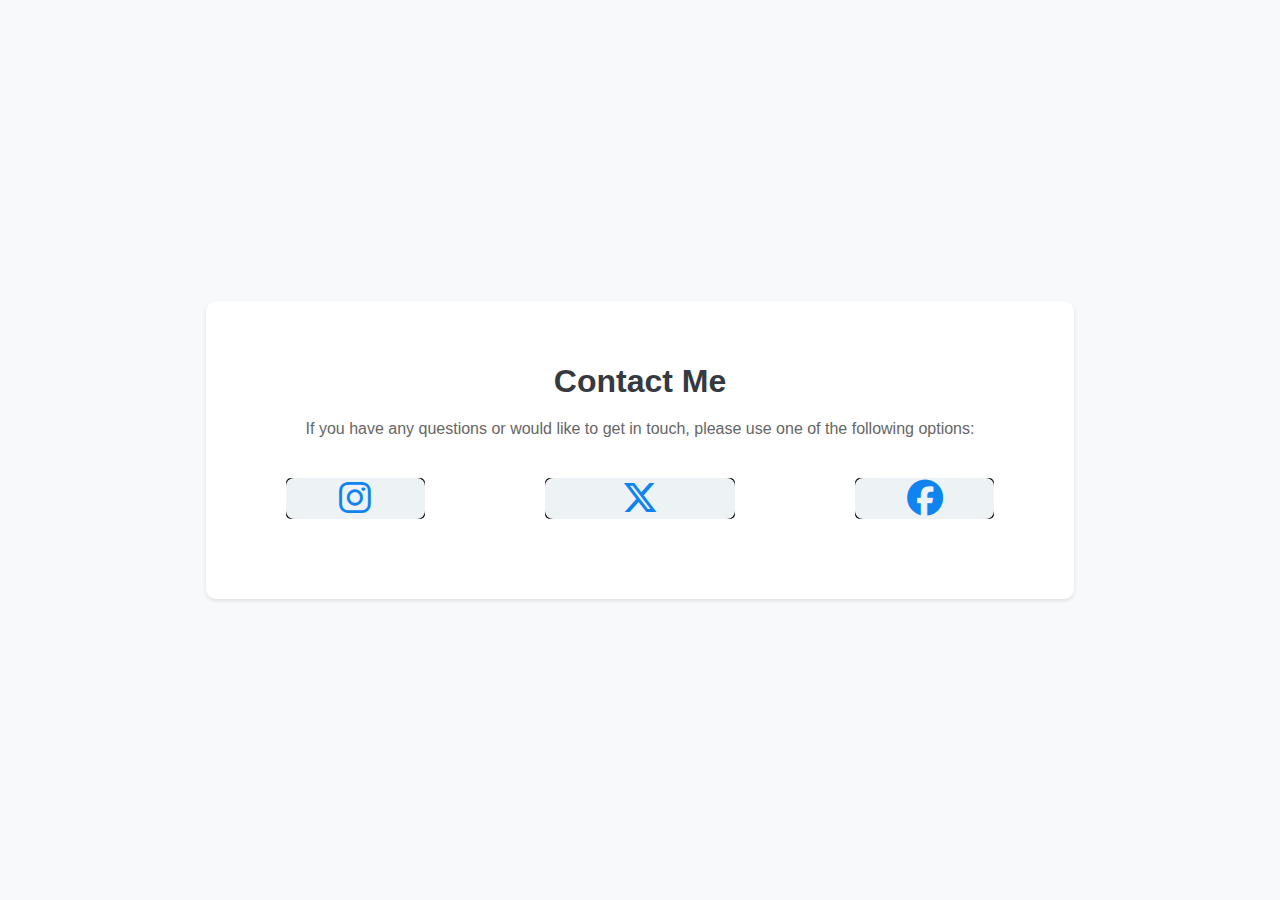
==== index4.html @ d08b8e78 "Add files via upload" ====
<!DOCTYPE html>
<html lang="en">
  <head>
    <meta charset="UTF-8" />
    <meta name="viewport" content="width=device-width, initial-scale=1.0" />
    <title>Document</title>
    <link
      rel="stylesheet"
      href="https://cdnjs.cloudflare.com/ajax/libs/font-awesome/6.5.1/css/all.min.css"
    />
    <link rel="stylesheet" href="styles.css" />
    <style>
      body {
        font-family: 'Segoe UI', Tahoma, Geneva, Verdana, sans-serif;
        margin: 0;
        padding: 0;
        background-color: #f8f9fa;
        color: #333;
        display: flex;
        justify-content: center;
        align-items: center;
        height: 100vh;
      }
      .contact-container {
        background-color: #fff;
        padding: 40px;
        border-radius: 10px;
        box-shadow: 0 2px 4px rgba(0, 0, 0, 0.1);
        text-align: center;
        animation: fadeIn 1s ease-in-out;
      }
      @keyframes fadeIn {
        from {
          opacity: 0;
          transform: translateY(-20px);
        }
        to {
          opacity: 1;
          transform: translateY(0);
        }
      }
      .contact-container h1 {
        color: #343a40;
        margin-bottom: 20px;
      }
      .contact-container p {
        color: #666;
        margin-bottom: 30px;
      }
      .contact-container a {
        display: inline-block;
        margin: 10px;
        padding: 10px 20px;
        color: #0f84f1;
        background-color: #000000;
        border-radius: 5px;
        text-decoration: none;
        transition: background-color 0.3s, transform 0.3s;
      }
      .contact-container a:hover {
        background-color: #0056b3;
        transform: translateY(-2px);
      }
      .social-media {
        margin-top: 30px;
      }
      .social-media a {
        display: inline-block;
        margin: 0 10px;
        color: #fff;
        background-color: #333;
        border-radius: 50%;
        width: 40px;
        height: 40px;
        line-height: 40px;
        text-align: center;
        transition: background-color 0.3s, transform 0.3s;
      }
      .social-media a:hover {
        background-color: #007bff;
        transform: translateY(-2px);
      }
    </style>
  </head>
  <body>
    <div class="contact-container">
      <h1>Contact Me</h1>
      <p>If you have any questions or would like to get in touch, please use one of the following options:</p>
      <div class="social-buttons-container">
        <a href="#" class="social-btn">
          <div class="cover">
            <i class="fa-brands fa-instagram"></i>
          </div>
          <div class="inner">@thisizzsid</div>
        </a>

        <a href="#" class="social-btn">
          <div class="cover">
            <i class="fa-brands fa-x-twitter"></i>
          </div>
          <div class="inner">@siddhant anand </div>
        </a>

        <a href="#" class="social-btn">
          <div class="cover">
            <i class="fa-brands fa-facebook"></i>
          </div>
          <div class="inner">@thisizzsid</div>
        </a>
      </div>
    </div>
  </body>
</html>
---- styles.css ----
.social-buttons-container {
    font-family: "Roboto", sans-serif;
    margin: 30px;
    display: flex;
    gap: 100px;
}
  
.social-btn {
    background: #edf2f4;
    padding: 20px 40px; /* Increased padding */
    border-radius: 8px;
    text-decoration: none;
    color: #1d3557;
    font-weight: bold;
    position: relative;
    box-shadow: inset 0 -10px 7px -8px rgba(0, 0, 0, 0.2);
    font-size: 18px; /* Increased font size */
}
  
.social-btn .cover {
    position: absolute;
    inset: 0;
    display: flex;
    align-items: center;
    justify-content: center;
    background: #edf2f4;
    transform-origin: center bottom;
    font-size: 36px; /* Increased icon size */
    border-radius: 8px;
    transition: all 400ms ease;
}
  
.social-btn:hover .cover {
    transform: rotateX(140deg);
    box-shadow: 0 -8px 30px -2px rgba(0, 0, 0, 0.2);
    border-top: 4px solid #b0b0b0;
}
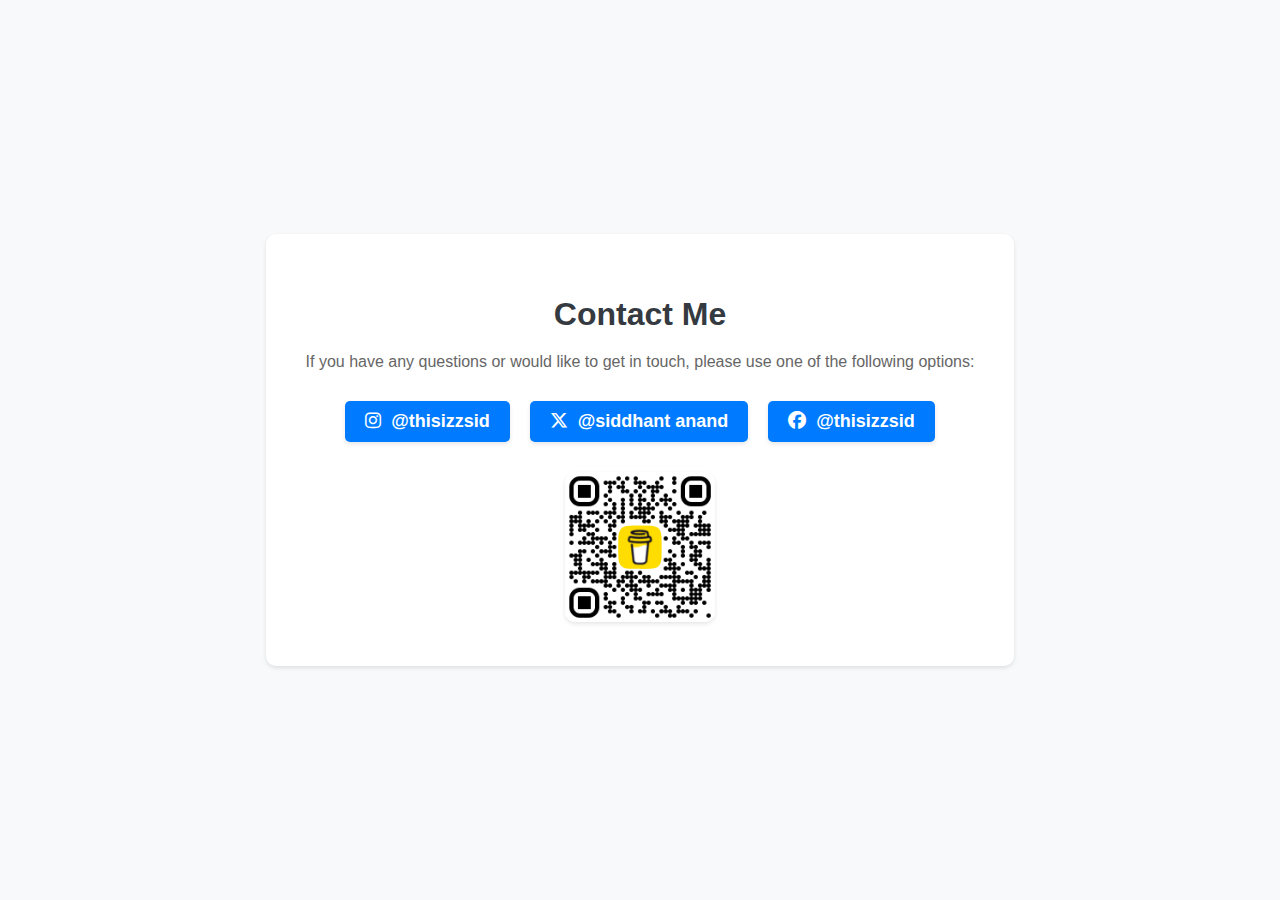
==== commit ed0d1310: "Add files via upload" ====
--- a/index4.html
+++ b/index4.html
@@ -3,7 +3,7 @@
   <head>
     <meta charset="UTF-8" />
     <meta name="viewport" content="width=device-width, initial-scale=1.0" />
-    <title>Document</title>
+    <title>Contact Me</title>
     <link
       rel="stylesheet"
       href="https://cdnjs.cloudflare.com/ajax/libs/font-awesome/6.5.1/css/all.min.css"
@@ -47,38 +47,43 @@
         color: #666;
         margin-bottom: 30px;
       }
-      .contact-container a {
-        display: inline-block;
-        margin: 10px;
+      .social-buttons-container {
+        display: flex;
+        justify-content: center;
+        gap: 20px;
+        flex-wrap: wrap;
+      }
+      .social-btn {
+        display: flex;
+        align-items: center;
+        justify-content: center;
         padding: 10px 20px;
-        color: #0f84f1;
-        background-color: #000000;
+        color: #fff;
+        background-color: #007bff;
         border-radius: 5px;
         text-decoration: none;
         transition: background-color 0.3s, transform 0.3s;
+        box-shadow: 0 2px 4px rgba(0, 0, 0, 0.1);
       }
-      .contact-container a:hover {
+      .social-btn:hover {
         background-color: #0056b3;
         transform: translateY(-2px);
       }
-      .social-media {
+      .social-btn i {
+        margin-right: 10px;
+      }
+      .buy-me-a-coffee {
         margin-top: 30px;
       }
-      .social-media a {
-        display: inline-block;
-        margin: 0 10px;
-        color: #fff;
-        background-color: #333;
-        border-radius: 50%;
-        width: 40px;
-        height: 40px;
-        line-height: 40px;
+      .buy-me-a-coffee-qr {
+        margin-top: 20px;
         text-align: center;
-        transition: background-color 0.3s, transform 0.3s;
       }
-      .social-media a:hover {
-        background-color: #007bff;
-        transform: translateY(-2px);
+      .buy-me-a-coffee-qr img {
+        width: 150px;
+        height: 150px;
+        border-radius: 10px;
+        box-shadow: 0 2px 4px rgba(0, 0, 0, 0.1);
       }
     </style>
   </head>
@@ -88,25 +93,23 @@
       <p>If you have any questions or would like to get in touch, please use one of the following options:</p>
       <div class="social-buttons-container">
         <a href="#" class="social-btn">
-          <div class="cover">
-            <i class="fa-brands fa-instagram"></i>
-          </div>
-          <div class="inner">@thisizzsid</div>
+          <i class="fa-brands fa-instagram"></i>
+          <span>@thisizzsid</span>
         </a>
-
         <a href="#" class="social-btn">
-          <div class="cover">
-            <i class="fa-brands fa-x-twitter"></i>
-          </div>
-          <div class="inner">@siddhant anand </div>
+          <i class="fa-brands fa-x-twitter"></i>
+          <span>@siddhant anand</span>
         </a>
-
         <a href="#" class="social-btn">
-          <div class="cover">
-            <i class="fa-brands fa-facebook"></i>
-          </div>
-          <div class="inner">@thisizzsid</div>
+          <i class="fa-brands fa-facebook"></i>
+          <span>@thisizzsid</span>
         </a>
+      </div>
+      <div class="buy-me-a-coffee">
+        <script type="text/javascript" src="https://cdnjs.buymeacoffee.com/1.0.0/button.prod.min.js" data-name="bmc-button" data-slug="Siddhant17" data-color="#FFDD00" data-emoji="" data-font="Lato" data-text="Buy me a coffee" data-outline-color="#000000" data-font-color="#000000" data-coffee-color="#ffffff"></script>
+      </div>
+      <div class="buy-me-a-coffee-qr">
+        <img src="[data-uri]" alt="Buy Me a Coffee QR Code">
       </div>
     </div>
   </body>
--- a/styles.css
+++ b/styles.css
@@ -1,3 +1,387 @@
+body {
+    font-family: 'Roboto', sans-serif;
+    margin: 0;
+    padding: 0;
+    background-color: #f8f9fa;
+    color: #333;
+    position: relative;
+    z-index: 1;
+}
+
+header {
+    background-color: rgba(52, 58, 64, 0.9);
+    color: #fff;
+    padding: 20px;
+    text-align: center;
+    position: relative;
+    box-shadow: 0 9px 9px rgba(0, 0, 0, 0.5);
+    border-bottom: 1px solid #ccc;
+    animation: fadeInDown 1s ease-in-out;
+}
+
+header img {
+    position: absolute;
+    left: 50%;
+    top: 50%;
+    transform: translate(-50%, -50%);
+    height: 60px;
+}
+
+@keyframes fadeInDown {
+    from {
+        opacity: 0;
+        transform: translateY(-20px);
+    }
+    to {
+        opacity: 1;
+        transform: translateY(0);
+    }
+}
+
+.container {
+    display: flex;
+    flex-wrap: wrap;
+}
+
+.sidebar {
+    flex-shrink: 0;
+    width: 200px;
+    background-color: rgba(52, 58, 64, 0.9);
+    padding: 20px;
+    box-shadow: 2px 0 5px rgba(0, 0, 0, 0.1);
+    color: #fff;
+    position: fixed;
+    top: 0;
+    left: 0;
+    height: 100vh;
+    overflow-y: auto;
+    border-right: 1px solid #ccc;
+    transition: transform 0.3s ease-in-out;
+    animation: fadeInLeft 1s ease-in-out;
+}
+
+@keyframes fadeInLeft {
+    from {
+        opacity: 0;
+        transform: translateX(-20px);
+    }
+    to {
+        opacity: 1;
+        transform: translateX(0);
+    }
+}
+
+.sidebar.hidden {
+    transform: translateX(-100%);
+}
+
+.sidebar button {
+    width: 100%;
+    padding: 15px;
+    margin-bottom: 10px;
+    background-color: rgba(73, 80, 87, 0.9);
+    color: #fff;
+    border: none;
+    border-radius: 5px;
+    cursor: pointer;
+    transition: background-color 0.3s, transform 0.3s, box-shadow 0.3s;
+    box-shadow: 0 2px 4px rgba(0, 0, 0, 0.1);
+}
+
+.sidebar button:hover {
+    background-color: rgba(108, 117, 125, 0.9);
+    transform: translateY(-2px);
+    box-shadow: 0 4px 8px rgba(0, 0, 0, 0.2);
+}
+
+.sidebar .date-time {
+    background-color: #e8d100;
+    color: #0371e4;
+    padding: 70px 30px;
+    border-radius: 5px;
+    text-align: center;
+    margin-top: 470px;
+    box-shadow: 0 2px 4px rgba(0, 0, 0, 0.1);
+    position: absolute;
+    bottom: 20px;
+    width: calc(100% - 40px);
+}
+
+.content {
+    flex-grow: 1;
+    padding: 40px;
+    margin-left: 220px;
+    max-width: calc(100% - 220px);
+    background-color: rgba(255, 255, 255, 0.95);
+    border-radius: 10px;
+    box-shadow: 0 2px 4px rgba(0, 0, 0, 0.1);
+    border-left: 1px solid #ccc;
+    animation: fadeInRight 1s ease-in-out;
+}
+
+@keyframes fadeInRight {
+    from {
+        opacity: 0;
+        transform: translateX(20px);
+    }
+    to {
+        opacity: 1;
+        transform: translateX(0);
+    }
+}
+
+.reopen-sidebar {
+    position: fixed;
+    top: 20px;
+    left: 20px;
+    background-color: #007bff;
+    color: #fff;
+    padding: 10px 15px;
+    border-radius: 5px;
+    cursor: pointer;
+    display: none;
+    z-index: 1000;
+}
+
+.reopen-sidebar.show {
+    display: block;
+}
+
+h1, h2 {
+    color: #343a40;
+    margin-bottom: 15px;
+    font-family: 'Roboto', sans-serif;
+}
+
+ul {
+    list-style-type: none;
+    padding: 0;
+}
+
+li {
+    margin: 10px 0;
+}
+
+a {
+    text-decoration: none;
+    color: #007bff;
+    background-color: #e9ecef;
+    padding: 10px 15px;
+    border-radius: 5px;
+    display: inline-block;
+    transition: background-color 0.3s, color 0.3s, transform 0.3s;
+    box-shadow: 0 2px 4px rgba(0, 0, 0, 0.1);
+}
+
+a:hover {
+    background-color: #007bff;
+    color: #fff;
+    transform: translateY(-2px);
+    box-shadow: 0 4px 8px rgba(0, 0, 0, 0.2);
+}
+
+.news-section {
+    margin-top: 30px;
+}
+
+.news-item {
+    background-color: #fff;
+    padding: 20px;
+    border-radius: 10px;
+    box-shadow: 0 2px 4px rgba(0, 0, 0, 0.1);
+    margin-bottom: 20px;
+    transition: transform 0.3s, box-shadow 0.3s;
+    border: 1px solid #ccc;
+}
+
+.news-item:hover {
+    transform: translateY(-5px);
+    box-shadow: 0 4px 8px rgba(0, 0, 0, 0.2);
+}
+
+.news-item h3 {
+    margin: 0 0 10px 0;
+    font-size: 20px;
+    color: #fb0202;
+}
+
+.news-item p {
+    margin: 0;
+    font-size: 16px;
+    color: #666;
+}
+
+.back-to-top {
+    position: fixed;
+    bottom: 20px;
+    right: 20px;
+    background-color: #007bff;
+    color: #fff;
+    padding: 10px 15px;
+    border-radius: 50%;
+    text-align: center;
+    cursor: pointer;
+    box-shadow: 0 2px 4px rgba(0, 0, 0, 0.1);
+    transition: background-color 0.3s, transform 0.3s;
+    display: none;
+}
+
+.back-to-top:hover {
+    background-color: #0056b3;
+    transform: translateY(-2px);
+}
+
+.suggestion-box {
+    background-color: #fff;
+    padding: 30px;
+    border-radius: 10px;
+    box-shadow: 0 2px 4px rgba(0, 0, 0, 0.1);
+    margin-top: 30px;
+    border: 1px solid #ccc;
+}
+
+.suggestion-box h2 {
+    color: #343a40;
+    margin-bottom: 15px;
+}
+
+.suggestion-box textarea {
+    width: 100%;
+    padding: 15px;
+    border-radius: 10px;
+    border: 1px solid #ccc;
+    margin-bottom: 20px;
+    font-family: 'Roboto', sans-serif;
+}
+
+.suggestion-box button {
+    background-color: #007bff;
+    color: #fff;
+    padding: 10px 20px;
+    border: none;
+    border-radius: 5px;
+    cursor: pointer;
+    transition: background-color 0.3s, transform 0.3s;
+}
+
+.suggestion-box button:hover {
+    background-color: #0056b3;
+    transform: translateY(-2px);
+}
+
+.notification-bar {
+    position: fixed;
+    top: 0;
+    left: 0;
+    width: 100%;
+    background-color: rgba(255, 193, 7, 0.9);
+    color: #333;
+    text-align: center;
+    padding: 10px 0;
+    box-shadow: 0 2px 4px rgba(0, 0, 0, 0.1);
+    transform: translateY(-100%);
+    transition: transform 0.3s ease-in-out;
+    z-index: 1000;
+    border-bottom: 1px solid #ccc;
+}
+
+.notification-bar.show {
+    transform: translateY(0);
+}
+
+.notification-bar .close-btn {
+    position: absolute;
+    right: 10px;
+    top: 50%;
+    transform: translateY(-50%);
+    background: none;
+    border: none;
+    font-size: 16px;
+    cursor: pointer;
+}
+
+.credit-modal {
+    display: none;
+    position: fixed;
+    top: 50%;
+    left: 50%;
+    transform: translate(-50%, -50%);
+    background-color: rgba(255, 255, 255, 0.95);
+    padding: 30px;
+    box-shadow: 0 2px 4px rgba(0, 0, 0, 0.1);
+    border-radius: 10px;
+    z-index: 1001;
+    border: 1px solid #ccc;
+}
+
+.credit-modal.show {
+    display: block;
+}
+
+.credit-modal .close-btn {
+    background: none;
+    border: none;
+    font-size: 16px;
+    cursor: pointer;
+    position: absolute;
+    top: 10px;
+    right: 10px;
+}
+
+.date-time {
+    background-color: rgba(12, 175, 230, 0.289);
+    padding: 30px;
+    border-radius: 10px;
+    box-shadow: 0 7px 7px rgba(0, 0, 0, 0.7);
+    position: fixed;
+    top: 20px;
+    right: 20px;
+    width: 200px;
+    text-align: center;
+    z-index: 1000;
+    border: 1px solid #ccc;
+}
+
+.date-time h2 {
+    color: #343a40;
+    margin-bottom: 15px;
+    font-size: 18px;
+}
+
+.date-time p {
+    margin: 5px 0;
+    font-size: 16px;
+    color: #666;
+}
+
+.india-flag {
+    position: fixed;
+    bottom: 20px;
+    left: 20px;
+    width: 50px;
+    height: auto;
+    z-index: 1000;
+}
+
+.slogan {
+    text-align: center;
+    font-size: 24px;
+    color: #007bff;
+    margin-top: 20px;
+    animation: fadeInUp 1s ease-in-out;
+}
+
+@keyframes fadeInUp {
+    from {
+        opacity: 0;
+        transform: translateY(20px);
+    }
+    to {
+        opacity: 1;
+        transform: translateY(0);
+    }
+}
+
 .social-buttons-container {
     font-family: "Roboto", sans-serif;
     margin: 30px;
